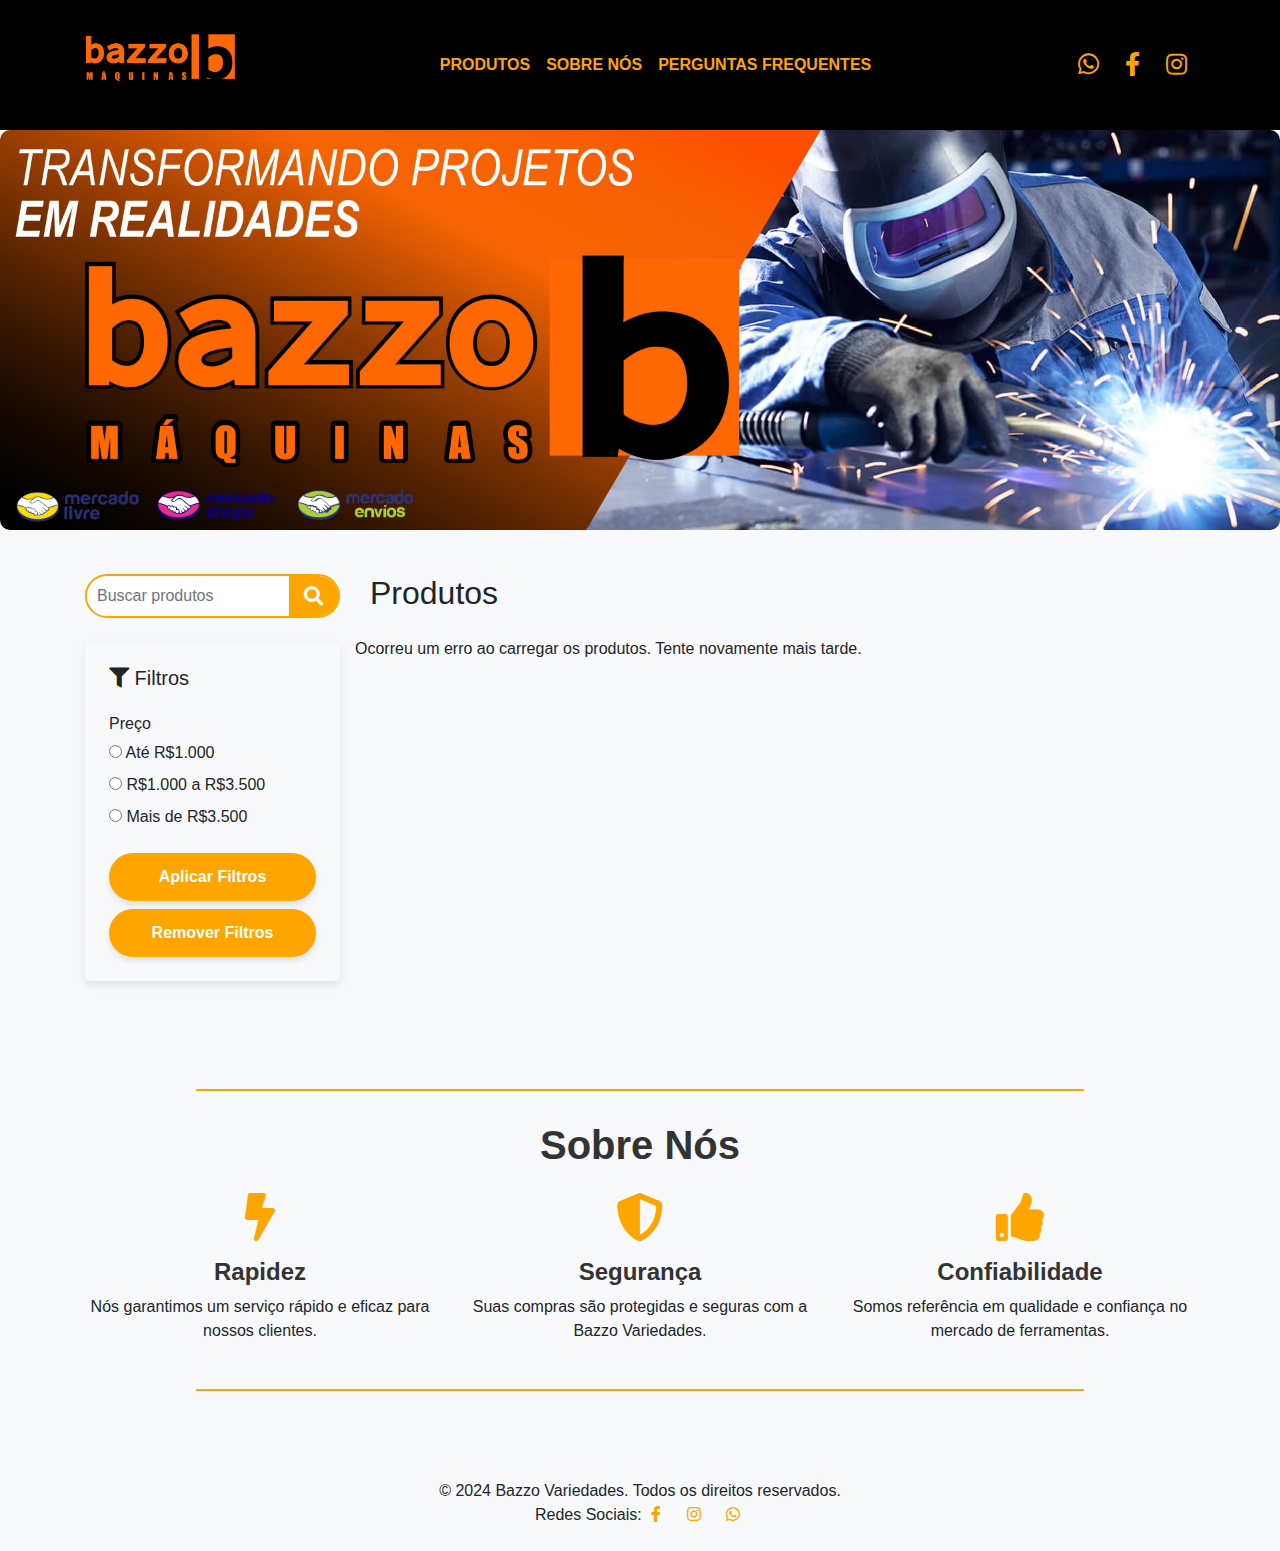
==== index.html @ ab703925 "Add files via upload" ====
<!DOCTYPE html>
<html lang="pt-BR">
<head>
    <meta charset="UTF-8">
    <meta name="viewport" content="width=device-width, initial-scale=1.0">
    <meta name="description" content="Bazzo Variedades - Equipamentos de Soldagem, Ferramentas e Máquinas Elétricas. Compre com segurança no Mercado Livre!">
    <meta name="keywords" content="soldagem, ferramentas, máquinas elétricas, EPI, Mercado Livre, Bazzo Variedades">
    <meta name="robots" content="index, follow">
    <meta property="og:title" content="Bazzo Variedades - Equipamentos de Soldagem e Ferramentas">
    <meta property="og:description" content="Compre equipamentos de soldagem, ferramentas e máquinas elétricas no Mercado Livre com confiança!">
    <meta property="og:url" content="https://www.seusite.com">
    <meta property="og:image" content="https://www.seusite.com/img/logo1.png">
    <meta property="og:type" content="website">
    <title>Bazzo Variedades - Equipamentos e Ferramentas</title>
    <link rel="stylesheet" href="https://stackpath.bootstrapcdn.com/bootstrap/4.3.1/css/bootstrap.min.css">
    <link rel="stylesheet" href="https://cdnjs.cloudflare.com/ajax/libs/font-awesome/5.15.4/css/all.min.css">
    <link rel="stylesheet" href="styles.css">
</head>
<body>

    <!-- Menu de Navegação Fixo com logo -->
    <nav id="navbar" class="navbar navbar-expand-lg">
        <div class="container">
            <a class="navbar-brand" href="#">
                <img src="img/logo1.png" alt="Logo da Bazzo Variedades" width="150" height="auto">
            </a>
            <button class="navbar-toggler" type="button" data-toggle="collapse" data-target="#navbarNav" aria-controls="navbarNav" aria-expanded="false" aria-label="Toggle navigation">
                <span class="navbar-toggler-icon"></span>
            </button>
            <div class="collapse navbar-collapse" id="navbarNav">
                <ul class="navbar-nav ml-auto">
                    <li class="nav-item"><a class="nav-link text-white" href="#produtos">Produtos</a></li>
                    <li class="nav-item"><a class="nav-link text-white" href="#sobre">Sobre Nós</a></li>
                    <li class="nav-item"><a class="nav-link text-white" href="faq.html">Perguntas Frequentes</a></li>
                </ul>
                <!-- Redes Sociais -->
                <ul class="navbar-nav ml-auto social-icons">
                    <li class="nav-item">
                        <a class="nav-link" href="https://wa.me/15991185179" target="_blank">
                            <i class="fab fa-whatsapp"></i>
                        </a>
                    </li>
                    <li class="nav-item">
                        <a class="nav-link" href="https://www.facebook.com/bazzovariedades/" target="_blank">
                            <i class="fab fa-facebook-f"></i>
                        </a>
                    </li>
                    <li class="nav-item">
                        <a class="nav-link" href="https://www.instagram.com/bazzomaquinas" target="_blank">
                            <i class="fab fa-instagram"></i>
                        </a>
                    </li>
                </ul>
            </div>
        </div>
    </nav>

    <!-- Banner -->
    <div class="banner-container">
        <img src="img/BANNER SITE_Prancheta 1 cópia.jpg" alt="Logo da Bazzo Variedades">
    </div>

    <!-- Seção de Produtos e Filtros -->
    <section id="produtos" class="py-4">
        <div class="container">
            <div class="row">
                <!-- Filtros e Busca na lateral esquerda -->
                <div class="col-md-3 sidebar">
                    <!-- Formulário de Pesquisa -->
                    <form id="search-form" class="form-inline mb-4">
                        <div class="input-group">
                            <input id="search-input" class="form-control" type="search" placeholder="Buscar produtos" aria-label="Buscar">
                            <div class="input-group-append">
                                <button class="btn btn-outline-light search-button" type="submit">
                                    <i class="fas fa-search"></i>
                                </button>
                            </div>
                        </div>
                    </form>

                    <!-- Filtros Customizados -->
                    <div id="filtros-container" class="filtros bg-light p-4 rounded">
                        <h5 class="mb-4"><i class="fas fa-filter"></i> Filtros</h5>
                        <h6>Preço</h6>
                        <div class="form-group">
                            <label><input type="radio" name="price" value="0-1000"> Até R$1.000</label><br>
                            <label><input type="radio" name="price" value="1000-3500"> R$1.000 a R$3.500</label><br>
                            <label><input type="radio" name="price" value="3500-INF"> Mais de R$3.500</label>
                        </div>
                        <button id="apply-filters" class="btn btn-primary w-100">Aplicar Filtros</button>
                        <button id="remove-filters" class="btn btn-primary w-100 mt-2">Remover Filtros</button>
                    </div>
                </div>

                <!-- Sessão de Produtos em Destaque -->
                <div class="col-md-9">
                    <h2 class="mb-4">Produtos</h2>
                    <div class="row" id="produtos-lista"></div>
                    <nav aria-label="Page navigation">
                        <ul class="pagination justify-content-center" id="pagination"></ul>
                    </nav>
                </div>
            </div>
        </div>
    </section>

    <!-- Seção Sobre Nós -->
    <section id="sobre" class="py-5 bg-light">
        <div class="container text-center">
            <hr style="border-top: 2px solid #FFA500; width: 80%; margin-bottom: 30px;">
            <h2 class="mb-4" style="color: #333; font-size: 2.5rem; font-weight: 700;">Sobre Nós</h2>
            <div class="row justify-content-center">
                <div class="col-md-4">
                    <i class="fas fa-bolt fa-3x" style="color: #FFA500;"></i>
                    <h4 class="mt-3">Rapidez</h4>
                    <p>Nós garantimos um serviço rápido e eficaz para nossos clientes.</p>
                </div>
                <div class="col-md-4">
                    <i class="fas fa-shield-alt fa-3x" style="color: #FFA500;"></i>
                    <h4 class="mt-3">Segurança</h4>
                    <p>Suas compras são protegidas e seguras com a Bazzo Variedades.</p>
                </div>
                <div class="col-md-4">
                    <i class="fas fa-thumbs-up fa-3x" style="color: #FFA500;"></i>
                    <h4 class="mt-3">Confiabilidade</h4>
                    <p>Somos referência em qualidade e confiança no mercado de ferramentas.</p>
                </div>
            </div>
            <hr style="border-top: 2px solid #FFA500; width: 80%; margin-top: 30px;">
        </div>
    </section>

    <!-- Rodapé -->
    <footer class="py-4">
        <div class="container text-center">
            <p>&copy; 2024 Bazzo Variedades. Todos os direitos reservados.</p>
            <p>Redes Sociais:
                <a href="https://www.facebook.com/bazzovariedades/" class="text-black" target="_blank">
                    <i class="fab fa-facebook-f"></i>
                </a>
                <a href="https://www.instagram.com/bazzomaquinas" class="text-black ml-3" target="_blank">
                    <i class="fab fa-instagram"></i>
                </a>
                <a href="https://wa.me/15991185179" class="text-black ml-3" target="_blank">
                    <i class="fab fa-whatsapp"></i>
                </a>
            </p>
        </div>
    </footer>

    <script src="app.js"></script>
</body>
</html>
---- styles.css ----
/* Estilos gerais */
body {
    font-family: 'Roboto', sans-serif;
    background-color: #f8f9fa;
    margin: 0;
    padding: 0;
}

/* Barra de navegação */
.navbar {
    background-color: #000; /* Mantém o fundo preto */
    position: relative;
    z-index: 10;
}

.navbar-brand, .nav-link {
    color: #FFA500 !important; /* Ajusta a cor do texto para laranja */
}

.navbar-toggler-icon {
    color: #FFA500;
}

/* Ajusta o tamanho da logo */
.navbar-brand img {
    max-width: 150px;
    height: auto;
}

/* Estilo do link no menu de navegação */
.navbar-nav .nav-link {
    color: #FFA500 !important; /* Deixa o texto laranja */
    font-weight: bold;
    text-transform: uppercase;
    padding-left: 15px;
    padding-right: 15px;
}

.navbar-nav .nav-link:hover {
    color: #FF8C00; /* Cor quando passar o mouse */
}

/* Estilo para as redes sociais */
.social-icons .nav-link {
    color: #FFA500 !important; /* Define a cor laranja para os ícones */
    font-size: 1.5rem;
    margin-left: 10px;
}

.social-icons .nav-link:hover {
    color: #FF8C00;
}

/* Ajustes para o banner */
.container img {
    width: 100%;
    height: auto;
    border-radius: 10px;
    margin-bottom: 20px;
}

/* Ajustes para o formulário de busca */
.input-group {
    display: flex;
    align-items: center;
    width: 100%;
    border: 2px solid #FFA500;
    border-radius: 25px;
}

#search-input {
    flex: 1;
    padding: 10px;
    border: none;
    border-radius: 25px 0 0 25px;
}

.search-button {
    background-color: #FFA500;
    border: none;
    padding: 10px 15px;
    border-radius: 0 25px 25px 0;
    display: flex;
    align-items: center;
    justify-content: center;
}

.search-button i {
    color: #fff;
    font-size: 1.2rem;
}

.search-button:hover {
    background-color: #FF8C00;
}

/* Filtros Customizados */
.filtros {
    background-color: #f9f9f9;
    border-radius: 10px;
    padding: 20px;
    box-shadow: 0 4px 8px rgba(0, 0, 0, 0.1);
    margin-bottom: 20px;
}

#apply-filters, #remove-filters {
    width: 100%;
    background-color: #FFA500;
    color: white;
    font-weight: bold;
    border: none;
    padding: 12px;
    border-radius: 25px;
    cursor: pointer;
    transition: background-color 0.3s ease, box-shadow 0.3s ease;
    box-shadow: 0 4px 6px rgba(0, 0, 0, 0.1);
}

#apply-filters:hover, #remove-filters:hover {
    background-color: #FF8C00;
    box-shadow: 0 6px 12px rgba(255, 140, 0, 0.5);
    transform: translateY(-2px);
}

/* Produtos */
.produto {
    background-color: white;
    border-radius: 10px;
    box-shadow: 0 4px 8px rgba(0, 0, 0, 0.1);
    margin-bottom: 20px;
    padding: 20px;
    text-align: center;
    transition: transform 0.3s ease, box-shadow 0.3s ease;
    display: flex;
    flex-direction: column;
    justify-content: space-between;
    height: 100%;
    min-height: 450px;
}

.produto:hover {
    transform: scale(1.05);
    box-shadow: 0 6px 12px rgba(0, 0, 0, 0.2);
}

.produto img {
    max-width: 100%;
    height: 150px;
    object-fit: contain;
    margin-bottom: 10px;
}

.produto h3 {
    font-size: 1.2rem;
    color: #000;
    min-height: 50px;
}

/* Estilo para os preços - Tamanho padrão (celulares) */
.produto p:last-of-type {
    font-size: 1.5rem;
    font-weight: bold;
    color: #333;
    margin-top: 10px;
    margin-bottom: 15px;
}

/* Estilo para os preços em telas maiores (PC) */
@media (min-width: 768px) {
    .produto p:last-of-type {
        font-size: 1.25rem;
    }
}

/* Estilo do botão de compra */
.produto a.btn {
    background-color: #FFA500;
    color: #fff;
    border-radius: 25px;
    padding: 10px 20px;
    transition: background-color 0.3s ease;
    height: 50px;
    display: flex;
    align-items: center;
    justify-content: center;
    width: 100%;
    margin-top: 10px;
}

.produto a.btn:hover {
    background-color: #FF8C00;
    color: #fff;
    box-shadow: 0 4px 8px rgba(0, 0, 0, 0.15);
}

/* Paginação Geral */
.pagination {
    display: flex;
    justify-content: center;
    flex-wrap: wrap;
    padding-left: 0;
    list-style: none;
    border-radius: 0.25rem;
    margin-top: 20px;
}

.page-item {
    margin: 5px;
}

.page-link {
    color: #FFA500;
    border: 1px solid #dee2e6;
    padding: 0.5rem 0.75rem;
    text-decoration: none;
    transition: background-color 0.3s, color 0.3s;
    border-radius: 4px;
    min-width: 40px;
    text-align: center;
}

.page-link:hover {
    background-color: #FF8C00;
    color: #fff;
}

.page-item.active .page-link {
    z-index: 1;
    color: #fff;
    background-color: #FF8C00;
    border-color: #FF8C00;
}

/* Responsivo: Ajuste para telas menores */
@media (max-width: 576px) {
    .pagination {
        font-size: 14px;
    }

    .page-link {
        padding: 0.25rem 0.5rem;
        min-width: 30px;
    }

    .page-item {
        margin: 3px;
    }
}

/* Seção Sobre Nós */
#sobre {
    background-color: #f8f9fa;
    padding: 60px 20px;
    text-align: center;
}

#sobre h2 {
    font-size: 2.5rem;
    font-weight: 700;
    margin-bottom: 20px;
    color: #333;
}

#sobre i {
    color: #FFA500;
}

#sobre h4 {
    font-size: 1.5rem;
    font-weight: bold;
    margin-top: 15px;
    color: #333;
}

/* Rodapé */
footer {
    background-color: #f8f9fa;
    padding: 20px 0;
    text-align: center;
}

footer p {
    margin: 0;
}

footer a {
    color: #FFA500;
    margin: 0 5px;
}

footer a:hover {
    color: #FF8C00;
}
/* Estilos gerais */
body {
    font-family: 'Roboto', sans-serif;
    background-color: #f8f9fa;
    margin: 0;
    padding: 0;
}

/* Barra de navegação */
.navbar {
    background-color: #000; /* Mantém o fundo preto */
    position: relative;
    z-index: 10;
}

.navbar-brand, .nav-link {
    color: #FFA500 !important; /* Ajusta a cor do texto para laranja */
}

.navbar-toggler-icon {
    color: #FFA500;
}

/* Ajusta o tamanho da logo */
.navbar-brand img {
    max-width: 150px;
    height: auto;
}

/* Estilo do link no menu de navegação */
.navbar-nav .nav-link {
    color: #FFA500 !important; /* Deixa o texto laranja */
    font-weight: bold;
    text-transform: uppercase;
    padding-left: 15px;
    padding-right: 15px;
}

.navbar-nav .nav-link:hover {
    color: #FF8C00; /* Cor quando passar o mouse */
}

/* Estilo para as redes sociais */
.social-icons .nav-link {
    color: #FFA500 !important; /* Define a cor laranja para os ícones */
    font-size: 1.5rem;
    margin-left: 10px;
}

.social-icons .nav-link:hover {
    color: #FF8C00;
}

/* Ajustes para o banner */
.banner-container {
    width: 100vw; /* Largura total da tela */
    overflow: hidden; /* Remove qualquer parte que ultrapasse os limites */
}

.banner-container img {
    width: 100vw; /* Expande para 100% da largura da janela */
    height: auto; /* Mantém a altura automática */
    border-radius: 10px;
    margin-bottom: 20px;
}

/* Estilos para outras seções aqui... */
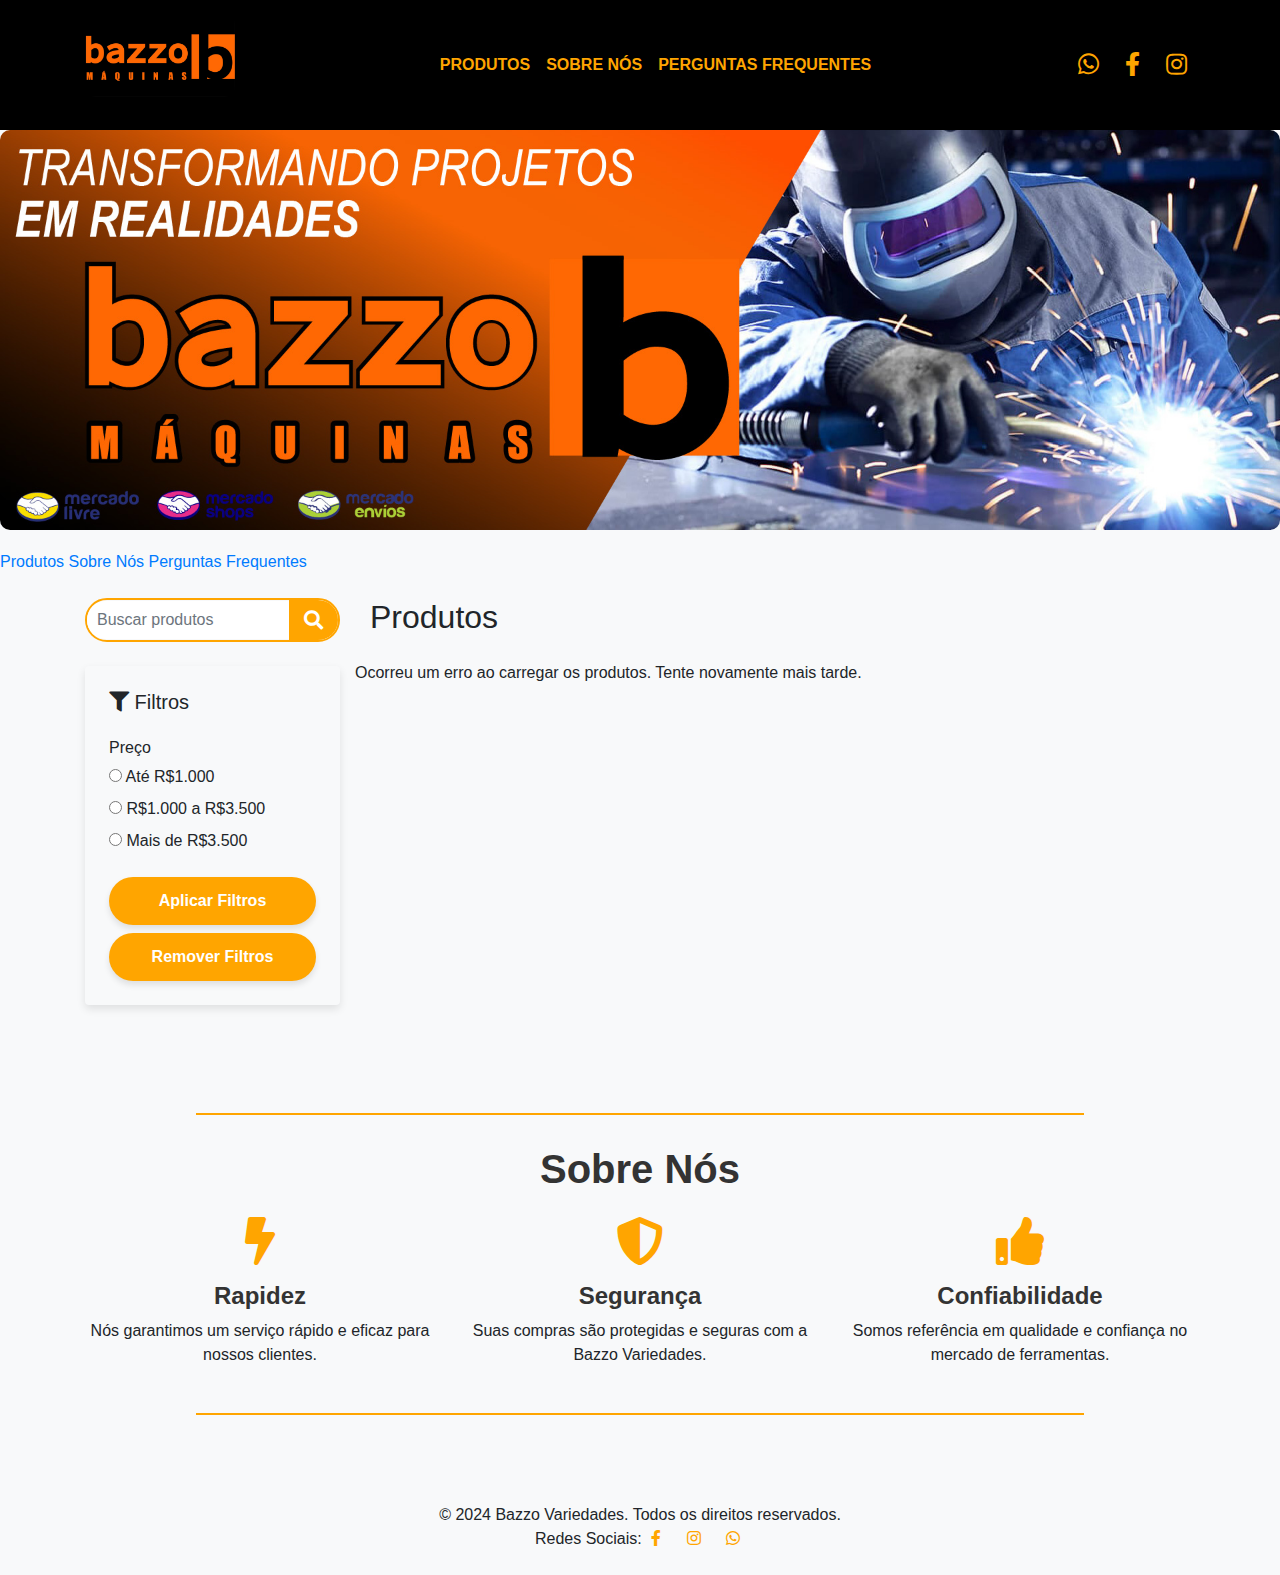
==== commit 8dff60be: "Update index.html" ====
--- a/index.html
+++ b/index.html
@@ -1,5 +1,6 @@
 <!DOCTYPE html>
 <html lang="pt-BR">
+
 <head>
     <meta charset="UTF-8">
     <meta name="viewport" content="width=device-width, initial-scale=1.0">
@@ -16,6 +17,7 @@
     <link rel="stylesheet" href="https://cdnjs.cloudflare.com/ajax/libs/font-awesome/5.15.4/css/all.min.css">
     <link rel="stylesheet" href="styles.css">
 </head>
+
 <body>
 
     <!-- Menu de Navegação Fixo com logo -->
@@ -55,9 +57,16 @@
         </div>
     </nav>
 
-    <!-- Banner -->
+    <!-- Banner (movido para cima) -->
     <div class="banner-container">
         <img src="img/BANNER SITE_Prancheta 1 cópia.jpg" alt="Logo da Bazzo Variedades">
+    </div>
+
+    <!-- Botões que aparecem apenas em dispositivos móveis -->
+    <div class="mobile-nav-buttons">
+        <a href="#produtos">Produtos</a>
+        <a href="#sobre">Sobre Nós</a>
+        <a href="faq.html">Perguntas Frequentes</a>
     </div>
 
     <!-- Seção de Produtos e Filtros -->
@@ -150,4 +159,5 @@
 
     <script src="app.js"></script>
 </body>
+
 </html>
--- a/styles.css
+++ b/styles.css
@@ -245,6 +245,18 @@
     .page-item {
         margin: 3px;
     }
+
+    /* Ajuste para a logo em telas menores */
+    .navbar-brand img {
+        max-width: 120px; /* Diminui o tamanho da logo em telas pequenas */
+    }
+
+    /* Ajuste para evitar corte no menu de navegação */
+    .navbar-nav .nav-link {
+        padding-left: 10px;
+        padding-right: 10px;
+        font-size: 14px; /* Reduz o tamanho da fonte em telas menores */
+    }
 }
 
 /* Seção Sobre Nós */
@@ -291,60 +303,8 @@
 footer a:hover {
     color: #FF8C00;
 }
-/* Estilos gerais */
-body {
-    font-family: 'Roboto', sans-serif;
-    background-color: #f8f9fa;
-    margin: 0;
-    padding: 0;
-}
-
-/* Barra de navegação */
-.navbar {
-    background-color: #000; /* Mantém o fundo preto */
-    position: relative;
-    z-index: 10;
-}
-
-.navbar-brand, .nav-link {
-    color: #FFA500 !important; /* Ajusta a cor do texto para laranja */
-}
-
-.navbar-toggler-icon {
-    color: #FFA500;
-}
-
-/* Ajusta o tamanho da logo */
-.navbar-brand img {
-    max-width: 150px;
-    height: auto;
-}
-
-/* Estilo do link no menu de navegação */
-.navbar-nav .nav-link {
-    color: #FFA500 !important; /* Deixa o texto laranja */
-    font-weight: bold;
-    text-transform: uppercase;
-    padding-left: 15px;
-    padding-right: 15px;
-}
-
-.navbar-nav .nav-link:hover {
-    color: #FF8C00; /* Cor quando passar o mouse */
-}
-
-/* Estilo para as redes sociais */
-.social-icons .nav-link {
-    color: #FFA500 !important; /* Define a cor laranja para os ícones */
-    font-size: 1.5rem;
-    margin-left: 10px;
-}
-
-.social-icons .nav-link:hover {
-    color: #FF8C00;
-}
-
-/* Ajustes para o banner */
+
+/* Ajustes adicionais para o banner */
 .banner-container {
     width: 100vw; /* Largura total da tela */
     overflow: hidden; /* Remove qualquer parte que ultrapasse os limites */
@@ -356,5 +316,3 @@
     border-radius: 10px;
     margin-bottom: 20px;
 }
-
-/* Estilos para outras seções aqui... */
